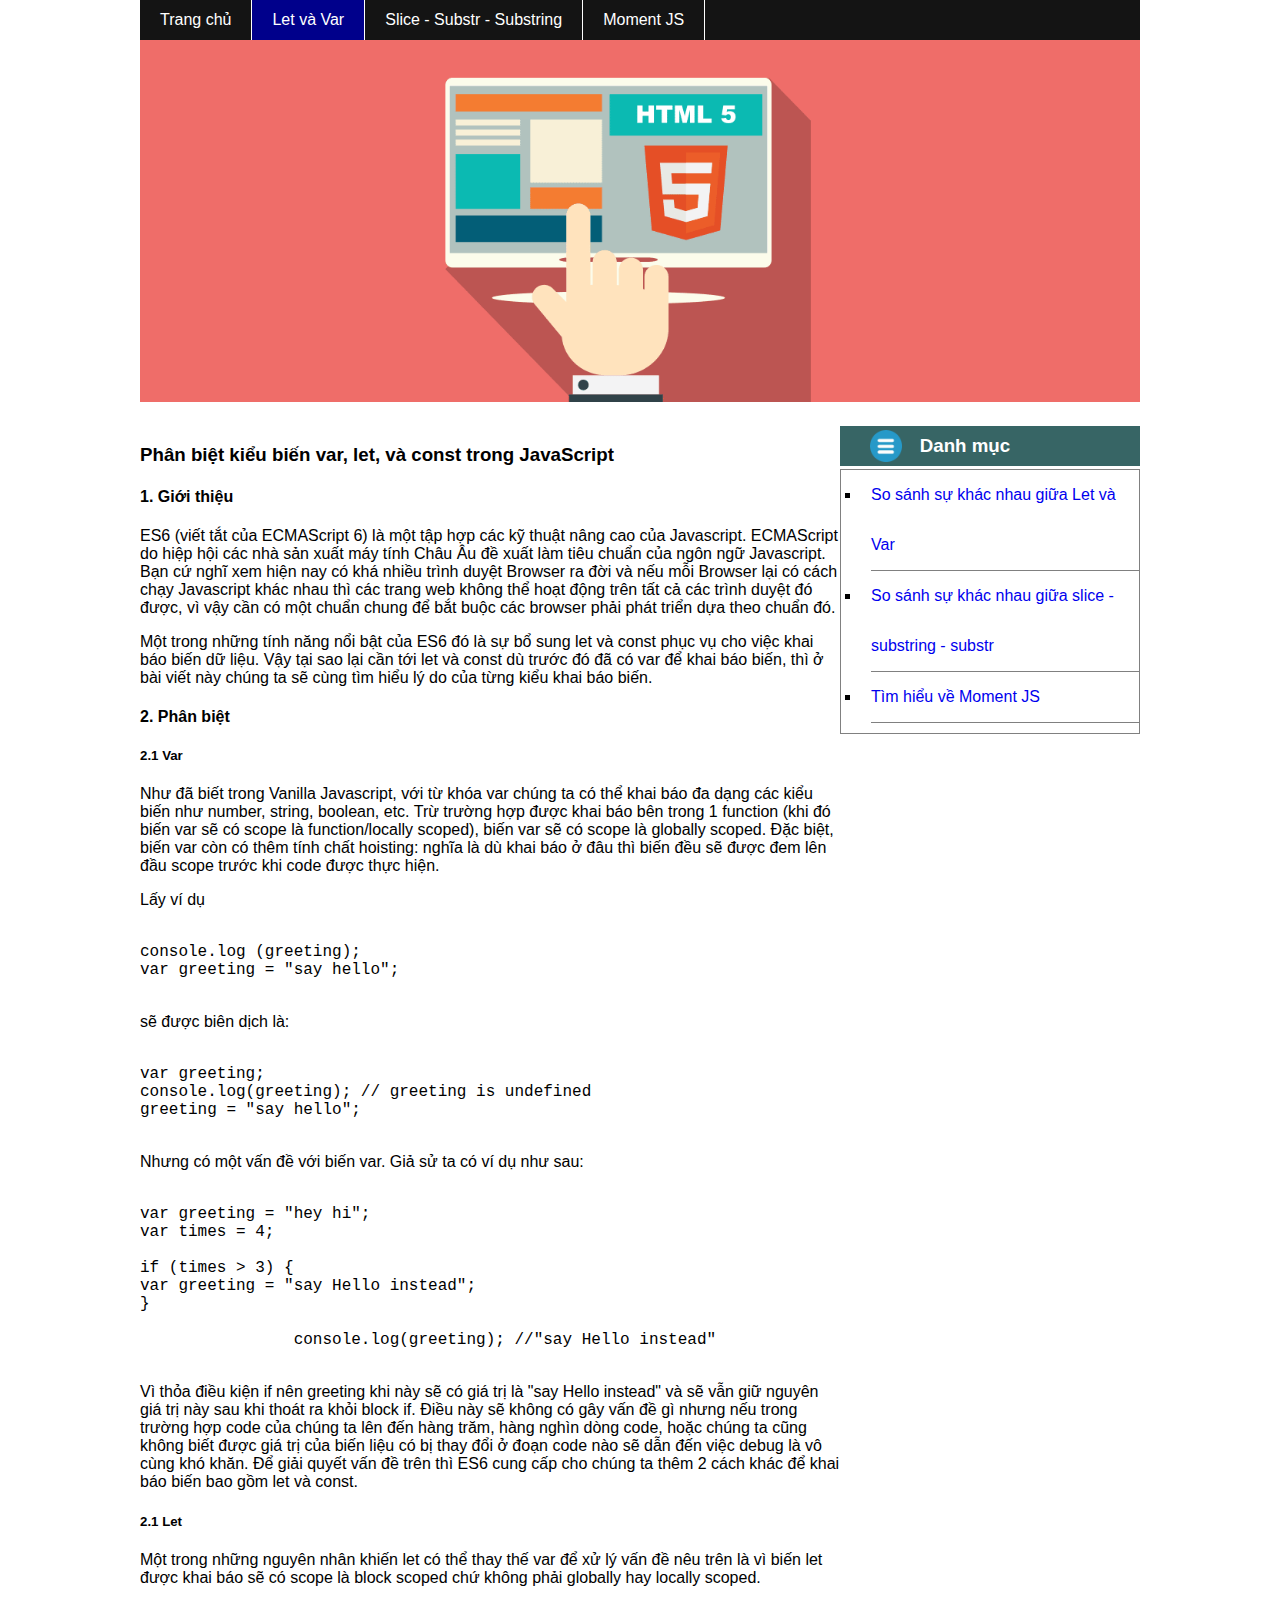
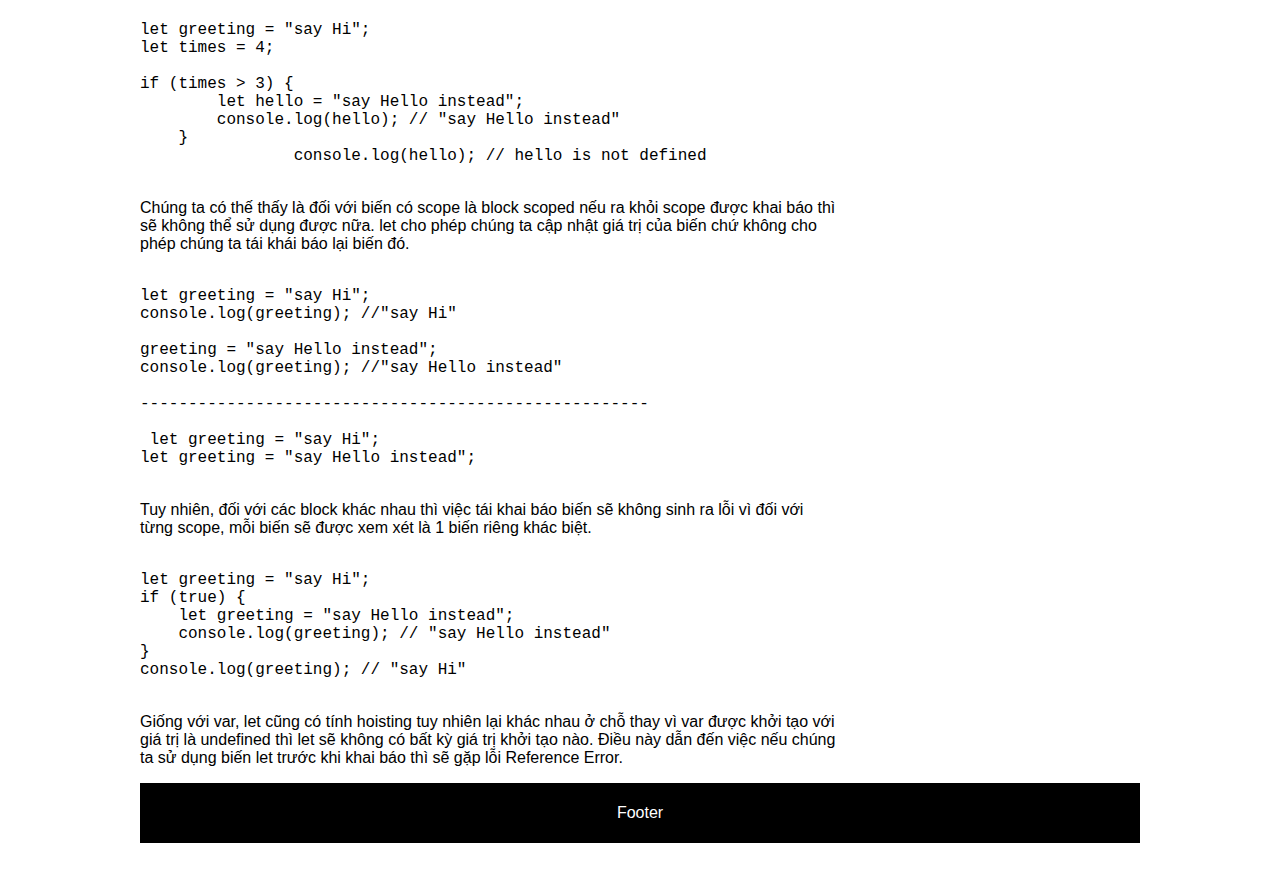
==== let-var.html @ 4ce05066 "first commit" ====
<!DOCTYPE html>
<html>
<head>
    <meta charset='utf-8'>
    <meta http-equiv='X-UA-Compatible' content='IE=edge'>
    <title>Page Title</title>
    <meta name='viewport' content='width=device-width, initial-scale=1'>
    <link rel='stylesheet' type='text/css' media='screen' href='css/main.css'>
    <script src='main.js'></script>
</head>
<body>
    <div id="menu_top">
        <ul>
            <li><a href="index.html" title="Trang chủ" >Trang chủ</a> </li>
            <li><a href="let-var.html" title="Let và Var" class="active">Let và Var</a></li>
            <li><a href="s-s-s.html" title="Slice - Substr - Substring">Slice - Substr - Substring</a></li>
            <li><a href="moment.html" title="Moment JS">Moment JS</a></li>
        </ul>
    </div>
    <div id="banner">
        <img src="images/banner2.jpg">
    </div>
    <div id="main">
        <div id="left">
            <h3>Phân biệt kiểu biến var, let, và const trong JavaScript</h3>
            <h4>1. Giới thiệu</h4>
            <p>
                ES6 (viết tắt của ECMAScript 6) là một tập hợp các kỹ thuật nâng cao của Javascript. ECMAScript do hiệp hội các nhà sản xuất máy tính Châu Âu đề xuất làm tiêu chuẩn của ngôn ngữ Javascript. Bạn cứ nghĩ xem hiện nay có khá nhiều trình duyệt Browser ra đời và nếu mỗi Browser lại có cách chạy Javascript khác nhau thì các trang web không thể hoạt động trên tất cả các trình duyệt đó được, vì vậy cần có một chuẩn chung để bắt buộc các browser phải phát triển dựa theo chuẩn đó.
            </p>
            <p>
                Một trong những tính năng nổi bật của ES6 đó là sự bổ sung let và const phục vụ cho việc khai báo biến dữ liệu. Vậy tại sao lại cần tới let và const dù trước đó đã có var để khai báo biến, thì ở bài viết này chúng ta sẽ cùng tìm hiểu lý do của từng kiểu khai báo biến.
            </p>
            <h4>2. Phân biệt</h4>
            <h5>2.1 Var</h5>
            <p>
                Như đã biết trong Vanilla Javascript, với từ khóa var chúng ta có thể khai báo đa dạng các kiểu biến như number, string, boolean, etc. Trừ trường hợp được khai báo bên trong 1 function (khi đó biến var sẽ có scope là function/locally scoped), biến var sẽ có scope là globally scoped. Đặc biệt, biến var còn có thêm tính chất hoisting: nghĩa là dù khai báo ở đâu thì biến đều sẽ được đem lên đầu scope trước khi code được thực hiện.
            </p>
            <p>Lấy ví dụ</p>
            <pre><code>
console.log (greeting);
var greeting = "say hello";
            </code></pre>
            <p>sẽ được biên dịch là:</p>
            <pre><code>
var greeting;
console.log(greeting); // greeting is undefined
greeting = "say hello";
            </code></pre>
            <p>Nhưng có một vấn đề với biến var. Giả sử ta có ví dụ như sau:</p>
            <pre><code>
var greeting = "hey hi";
var times = 4;
            
if (times > 3) {
var greeting = "say Hello instead"; 
}
            
                console.log(greeting); //"say Hello instead"
            </code></pre>
            <p>Vì thỏa điều kiện if nên greeting khi này sẽ có giá trị là "say Hello instead" và sẽ vẫn giữ nguyên giá trị này sau khi thoát ra khỏi block if. Điều này sẽ không có gây vấn đề gì nhưng nếu trong trường hợp code của chúng ta lên đến hàng trăm, hàng nghìn dòng code, hoặc chúng ta cũng không biết được giá trị của biến liệu có bị thay đổi ở đoạn code nào sẽ dẫn đến việc debug là vô cùng khó khăn. Để giải quyết vấn đề trên thì ES6 cung cấp cho chúng ta thêm 2 cách khác để khai báo biến bao gồm let và const.</p>
            <h5>2.1 Let</h5>
            <p>Một trong những nguyên nhân khiến let có thể thay thế var để xử lý vấn đề nêu trên là vì biến let được khai báo sẽ có scope là block scoped chứ không phải globally hay locally scoped.</p>
            <pre><code>
let greeting = "say Hi";
let times = 4;
             
if (times > 3) {
        let hello = "say Hello instead";
        console.log(hello); // "say Hello instead"
    }
                console.log(hello); // hello is not defined
            </code></pre>
            <p>Chúng ta có thế thấy là đối với biến có scope là block scoped nếu ra khỏi scope được khai báo thì sẽ không thể sử dụng được nữa.

                let cho phép chúng ta cập nhật giá trị của biến chứ không cho phép chúng ta tái khái báo lại biến đó.</p>
            <pre><code>
let greeting = "say Hi";
console.log(greeting); //"say Hi"

greeting = "say Hello instead";
console.log(greeting); //"say Hello instead"

-----------------------------------------------------

 let greeting = "say Hi";
let greeting = "say Hello instead";
            </code></pre>
            <p>Tuy nhiên, đối với các block khác nhau thì việc tái khai báo biến sẽ không sinh ra lỗi vì đối với từng scope, mỗi biến sẽ được xem xét là 1 biến riêng khác biệt.</p>
            <pre><code>
let greeting = "say Hi";
if (true) {
    let greeting = "say Hello instead";
    console.log(greeting); // "say Hello instead"
}
console.log(greeting); // "say Hi"
            </code></pre>
            <p>Giống với var, let cũng có tính hoisting tuy nhiên lại khác nhau ở chỗ thay vì var được khởi tạo với giá trị là undefined thì let sẽ không có bất kỳ giá trị khởi tạo nào. Điều này dẫn đến việc nếu chúng ta sử dụng biến let trước khi khai báo thì sẽ gặp lỗi Reference Error.</p>
        </div>
        <div id="right">
            <div class="menu_right">
                <h3>Danh mục</h3>
                <ul>
                    <li><a href="#">So sánh sự khác nhau giữa Let và Var</a></li>
                    <li><a href="#">So sánh sự khác nhau giữa slice - substring - substr</a></li>
                    <li><a href="#">Tìm hiểu về Moment JS</a></li>
                </ul>
            </div>
        </div>
    </div>
    <div id="footer">Footer</div>

</body>
</html>
---- css/main.css ----
body {
    font-family: Arial;
    font-size:16px;
    width: 1000px;
    margin: 0px auto;
}

#menu_top {
    background: #141414;
    height: 40px;
    position: sticky;
    top: 0;
}

#banner {
    height: auto;
    width: 1000px;
}

#main #left {
    width: 700px;
    float:left;
    min-height: 400px;
}

#main #right {
    width: 300px;
    float: left;
    min-height: 400px;
}

#footer{
    background: black;
    width: 1000px;
    text-align: center;
    height: 60px;
    color: white;
    clear: left;
    line-height: 60px;
}

#menu_top ul {
    margin: 0px;
    padding: 0px;

}
#menu_top ul li {
    list-style-type: none;
    float: left;
}

#menu_top ul li a {
    text-decoration: none;
    display: block;
    height: 40px;
    line-height: 40px;
    color: white;
    padding: 0px 20px 0px 20px;
    border-right:1px solid white;
}
#menu_top ul li a.active {
    background: darkblue;
}

#banner img{
    width: 1000px;
}

#main #left ul li img {
    float: left;
    height: 200px;
    width: 200px;
    margin-right: 10px;
    margin-bottom: 20px;
}



#main #left ul {
    margin: 0px;
    padding: 0px;

}
#main #left ul li {
    clear: both;
    list-style-type: none;
    border-bottom: 2px solid black;
    float: left;
    margin-bottom: 20px;
}
#main #left ul li h2 {
    font-size: 16px;
    margin-top: 0px;
}

#main {
    margin-top:20px;
}

#main #right .menu_right ul {
    margin: -15px 0px 0px 0px;
    padding: 0px 0px 10px 0px;
    border: 1px solid gray;
}
#main #right .menu_right ul li {
    list-style-type: square ;
    margin-left: 20px;

}

#main #right .menu_right ul li a {
    display: block;
    text-decoration: none;
    line-height: 50px;
    border-bottom: 1px solid gray;
    margin-left: 10px;
}

#main #right .menu_right ul li a:hover{
    color: cyan;
}

#main #right .menu_right h3 {
    background: rgb(55, 101, 101) url(../images/iconmenu.jpg) no-repeat 30px/32px 32px;
    height: 40px;
    margin-top: 0px;
    text-align: center;
    line-height: 40px;
    color : white;
    text-indent: -50px;
}
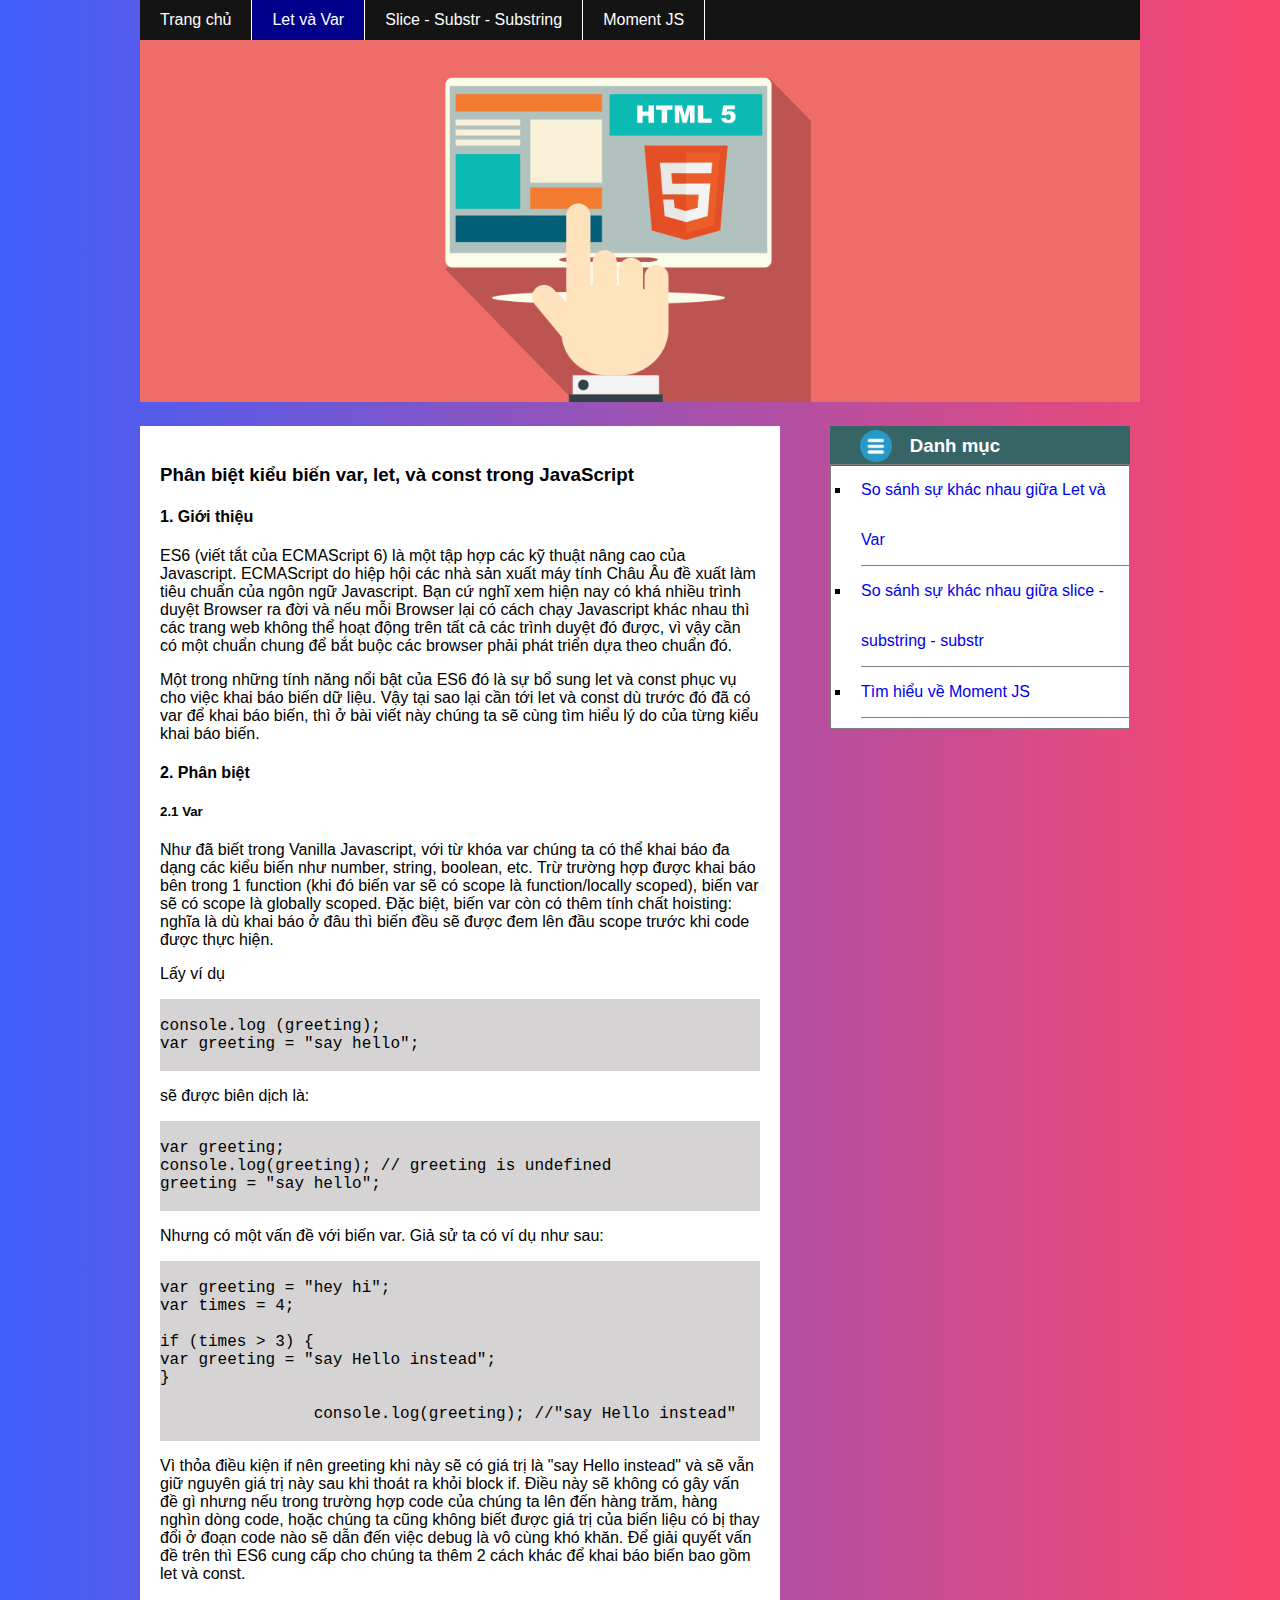
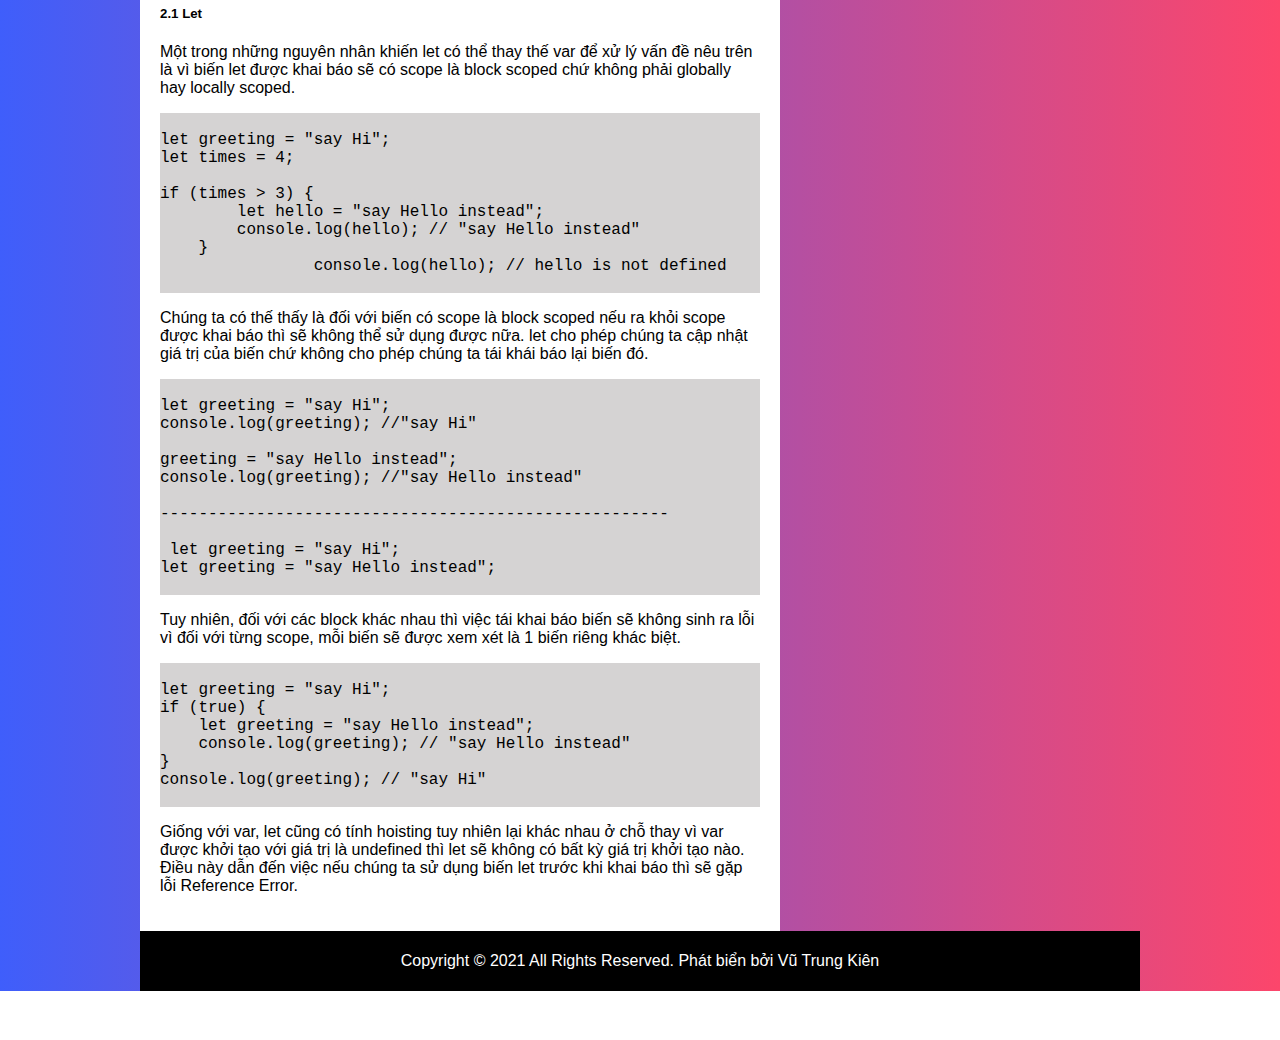
==== commit 0dacddfe: "them css" ====
--- a/let-var.html
+++ b/let-var.html
@@ -1,5 +1,6 @@
 <!DOCTYPE html>
 <html>
+
 <head>
     <meta charset='utf-8'>
     <meta http-equiv='X-UA-Compatible' content='IE=edge'>
@@ -8,10 +9,11 @@
     <link rel='stylesheet' type='text/css' media='screen' href='css/main.css'>
     <script src='main.js'></script>
 </head>
+
 <body>
     <div id="menu_top">
         <ul>
-            <li><a href="index.html" title="Trang chủ" >Trang chủ</a> </li>
+            <li><a href="index.html" title="Trang chủ">Trang chủ</a> </li>
             <li><a href="let-var.html" title="Let và Var" class="active">Let và Var</a></li>
             <li><a href="s-s-s.html" title="Slice - Substr - Substring">Slice - Substr - Substring</a></li>
             <li><a href="moment.html" title="Moment JS">Moment JS</a></li>
@@ -25,15 +27,25 @@
             <h3>Phân biệt kiểu biến var, let, và const trong JavaScript</h3>
             <h4>1. Giới thiệu</h4>
             <p>
-                ES6 (viết tắt của ECMAScript 6) là một tập hợp các kỹ thuật nâng cao của Javascript. ECMAScript do hiệp hội các nhà sản xuất máy tính Châu Âu đề xuất làm tiêu chuẩn của ngôn ngữ Javascript. Bạn cứ nghĩ xem hiện nay có khá nhiều trình duyệt Browser ra đời và nếu mỗi Browser lại có cách chạy Javascript khác nhau thì các trang web không thể hoạt động trên tất cả các trình duyệt đó được, vì vậy cần có một chuẩn chung để bắt buộc các browser phải phát triển dựa theo chuẩn đó.
+                ES6 (viết tắt của ECMAScript 6) là một tập hợp các kỹ thuật nâng cao của Javascript. ECMAScript do hiệp
+                hội các nhà sản xuất máy tính Châu Âu đề xuất làm tiêu chuẩn của ngôn ngữ Javascript. Bạn cứ nghĩ xem
+                hiện nay có khá nhiều trình duyệt Browser ra đời và nếu mỗi Browser lại có cách chạy Javascript khác
+                nhau thì các trang web không thể hoạt động trên tất cả các trình duyệt đó được, vì vậy cần có một chuẩn
+                chung để bắt buộc các browser phải phát triển dựa theo chuẩn đó.
             </p>
             <p>
-                Một trong những tính năng nổi bật của ES6 đó là sự bổ sung let và const phục vụ cho việc khai báo biến dữ liệu. Vậy tại sao lại cần tới let và const dù trước đó đã có var để khai báo biến, thì ở bài viết này chúng ta sẽ cùng tìm hiểu lý do của từng kiểu khai báo biến.
+                Một trong những tính năng nổi bật của ES6 đó là sự bổ sung let và const phục vụ cho việc khai báo biến
+                dữ liệu. Vậy tại sao lại cần tới let và const dù trước đó đã có var để khai báo biến, thì ở bài viết này
+                chúng ta sẽ cùng tìm hiểu lý do của từng kiểu khai báo biến.
             </p>
             <h4>2. Phân biệt</h4>
             <h5>2.1 Var</h5>
             <p>
-                Như đã biết trong Vanilla Javascript, với từ khóa var chúng ta có thể khai báo đa dạng các kiểu biến như number, string, boolean, etc. Trừ trường hợp được khai báo bên trong 1 function (khi đó biến var sẽ có scope là function/locally scoped), biến var sẽ có scope là globally scoped. Đặc biệt, biến var còn có thêm tính chất hoisting: nghĩa là dù khai báo ở đâu thì biến đều sẽ được đem lên đầu scope trước khi code được thực hiện.
+                Như đã biết trong Vanilla Javascript, với từ khóa var chúng ta có thể khai báo đa dạng các kiểu biến như
+                number, string, boolean, etc. Trừ trường hợp được khai báo bên trong 1 function (khi đó biến var sẽ có
+                scope là function/locally scoped), biến var sẽ có scope là globally scoped. Đặc biệt, biến var còn có
+                thêm tính chất hoisting: nghĩa là dù khai báo ở đâu thì biến đều sẽ được đem lên đầu scope trước khi
+                code được thực hiện.
             </p>
             <p>Lấy ví dụ</p>
             <pre><code>
@@ -57,9 +69,14 @@
             
                 console.log(greeting); //"say Hello instead"
             </code></pre>
-            <p>Vì thỏa điều kiện if nên greeting khi này sẽ có giá trị là "say Hello instead" và sẽ vẫn giữ nguyên giá trị này sau khi thoát ra khỏi block if. Điều này sẽ không có gây vấn đề gì nhưng nếu trong trường hợp code của chúng ta lên đến hàng trăm, hàng nghìn dòng code, hoặc chúng ta cũng không biết được giá trị của biến liệu có bị thay đổi ở đoạn code nào sẽ dẫn đến việc debug là vô cùng khó khăn. Để giải quyết vấn đề trên thì ES6 cung cấp cho chúng ta thêm 2 cách khác để khai báo biến bao gồm let và const.</p>
+            <p>Vì thỏa điều kiện if nên greeting khi này sẽ có giá trị là "say Hello instead" và sẽ vẫn giữ nguyên giá
+                trị này sau khi thoát ra khỏi block if. Điều này sẽ không có gây vấn đề gì nhưng nếu trong trường hợp
+                code của chúng ta lên đến hàng trăm, hàng nghìn dòng code, hoặc chúng ta cũng không biết được giá trị
+                của biến liệu có bị thay đổi ở đoạn code nào sẽ dẫn đến việc debug là vô cùng khó khăn. Để giải quyết
+                vấn đề trên thì ES6 cung cấp cho chúng ta thêm 2 cách khác để khai báo biến bao gồm let và const.</p>
             <h5>2.1 Let</h5>
-            <p>Một trong những nguyên nhân khiến let có thể thay thế var để xử lý vấn đề nêu trên là vì biến let được khai báo sẽ có scope là block scoped chứ không phải globally hay locally scoped.</p>
+            <p>Một trong những nguyên nhân khiến let có thể thay thế var để xử lý vấn đề nêu trên là vì biến let được
+                khai báo sẽ có scope là block scoped chứ không phải globally hay locally scoped.</p>
             <pre><code>
 let greeting = "say Hi";
 let times = 4;
@@ -70,9 +87,11 @@
     }
                 console.log(hello); // hello is not defined
             </code></pre>
-            <p>Chúng ta có thế thấy là đối với biến có scope là block scoped nếu ra khỏi scope được khai báo thì sẽ không thể sử dụng được nữa.
+            <p>Chúng ta có thế thấy là đối với biến có scope là block scoped nếu ra khỏi scope được khai báo thì sẽ
+                không thể sử dụng được nữa.
 
-                let cho phép chúng ta cập nhật giá trị của biến chứ không cho phép chúng ta tái khái báo lại biến đó.</p>
+                let cho phép chúng ta cập nhật giá trị của biến chứ không cho phép chúng ta tái khái báo lại biến đó.
+            </p>
             <pre><code>
 let greeting = "say Hi";
 console.log(greeting); //"say Hi"
@@ -85,7 +104,8 @@
  let greeting = "say Hi";
 let greeting = "say Hello instead";
             </code></pre>
-            <p>Tuy nhiên, đối với các block khác nhau thì việc tái khai báo biến sẽ không sinh ra lỗi vì đối với từng scope, mỗi biến sẽ được xem xét là 1 biến riêng khác biệt.</p>
+            <p>Tuy nhiên, đối với các block khác nhau thì việc tái khai báo biến sẽ không sinh ra lỗi vì đối với từng
+                scope, mỗi biến sẽ được xem xét là 1 biến riêng khác biệt.</p>
             <pre><code>
 let greeting = "say Hi";
 if (true) {
@@ -94,20 +114,23 @@
 }
 console.log(greeting); // "say Hi"
             </code></pre>
-            <p>Giống với var, let cũng có tính hoisting tuy nhiên lại khác nhau ở chỗ thay vì var được khởi tạo với giá trị là undefined thì let sẽ không có bất kỳ giá trị khởi tạo nào. Điều này dẫn đến việc nếu chúng ta sử dụng biến let trước khi khai báo thì sẽ gặp lỗi Reference Error.</p>
+            <p>Giống với var, let cũng có tính hoisting tuy nhiên lại khác nhau ở chỗ thay vì var được khởi tạo với giá
+                trị là undefined thì let sẽ không có bất kỳ giá trị khởi tạo nào. Điều này dẫn đến việc nếu chúng ta sử
+                dụng biến let trước khi khai báo thì sẽ gặp lỗi Reference Error.</p>
         </div>
         <div id="right">
             <div class="menu_right">
                 <h3>Danh mục</h3>
                 <ul>
-                    <li><a href="#">So sánh sự khác nhau giữa Let và Var</a></li>
-                    <li><a href="#">So sánh sự khác nhau giữa slice - substring - substr</a></li>
-                    <li><a href="#">Tìm hiểu về Moment JS</a></li>
+                    <li><a href="let-var.html">So sánh sự khác nhau giữa Let và Var</a></li>
+                    <li><a href="s-s-s.html">So sánh sự khác nhau giữa slice - substring - substr</a></li>
+                    <li><a href="moment.html">Tìm hiểu về Moment JS</a></li>
                 </ul>
             </div>
         </div>
     </div>
-    <div id="footer">Footer</div>
+    <div id="footer">Copyright © 2021 All Rights Reserved. Phát biển bởi Vũ Trung Kiên</div>
 
 </body>
+
 </html>--- a/css/main.css
+++ b/css/main.css
@@ -1,131 +1,166 @@
+html {
+    background: #FC466B;  /* fallback for old browsers */
+    background: -webkit-linear-gradient(to right, #3F5EFB, #FC466B);  /* Chrome 10-25, Safari 5.1-6 */
+    background: linear-gradient(to right, #3F5EFB, #FC466B); /* W3C, IE 10+/ Edge, Firefox 16+, Chrome 26+, Opera 12+, Safari 7+ */
+    
+}
+
 body {
     font-family: Arial;
-    font-size:16px;
-    width: 1000px;
-    margin: 0px auto;
+    font-size  : 16px;
+    width      : 1000px;
+    margin     : 0px auto;
 }
 
 #menu_top {
     background: #141414;
-    height: 40px;
-    position: sticky;
-    top: 0;
+    height    : 40px;
+    position  : sticky;
+    top       : 0;
 }
 
 #banner {
     height: auto;
-    width: 1000px;
+    width : 1000px;
 }
 
 #main #left {
-    width: 700px;
-    float:left;
+    width     : 600px;
+    float     : left;
     min-height: 400px;
+    background: white;
+    padding: 20px 20px;
 }
 
 #main #right {
-    width: 300px;
-    float: left;
-    min-height: 400px;
+    width      : 300px;
+    float      : left;
+    margin-left: 50px;
+    background:white;
+
 }
 
-#footer{
-    background: black;
-    width: 1000px;
-    text-align: center;
-    height: 60px;
-    color: white;
-    clear: left;
+#footer {
+    background : black;
+    width      : 1000px;
+    text-align : center;
+    height     : 60px;
+    color      : white;
+    clear      : left;
     line-height: 60px;
 }
 
 #menu_top ul {
-    margin: 0px;
+    margin : 0px;
     padding: 0px;
 
 }
+
 #menu_top ul li {
     list-style-type: none;
-    float: left;
+    float          : left;
 }
 
 #menu_top ul li a {
     text-decoration: none;
-    display: block;
-    height: 40px;
-    line-height: 40px;
-    color: white;
-    padding: 0px 20px 0px 20px;
-    border-right:1px solid white;
+    display        : block;
+    height         : 40px;
+    line-height    : 40px;
+    color          : white;
+    padding        : 0px 20px 0px 20px;
+    border-right   : 1px solid white;
 }
+
 #menu_top ul li a.active {
     background: darkblue;
 }
 
-#banner img{
+#banner img {
     width: 1000px;
 }
 
 #main #left ul li img {
-    float: left;
-    height: 200px;
-    width: 200px;
-    margin-right: 10px;
+    float        : left;
+    height       : 200px;
+    width        : 200px;
+    margin-right : 10px;
     margin-bottom: 20px;
 }
 
 
 
 #main #left ul {
-    margin: 0px;
+    margin : 0px;
     padding: 0px;
 
 }
+
 #main #left ul li {
-    clear: both;
+    clear          : both;
     list-style-type: none;
-    border-bottom: 2px solid black;
-    float: left;
-    margin-bottom: 20px;
+    border-bottom  : 2px solid black;
+    float          : left;
+    margin-bottom  : 20px;
 }
+
 #main #left ul li h2 {
-    font-size: 16px;
+    font-size : 16px;
     margin-top: 0px;
 }
 
 #main {
-    margin-top:20px;
+    margin-top: 20px;
 }
 
+
 #main #right .menu_right ul {
-    margin: -15px 0px 0px 0px;
+    margin : -20px 0px 0px 0px;
     padding: 0px 0px 10px 0px;
-    border: 1px solid gray;
+    border : 1px solid gray;
 }
+
 #main #right .menu_right ul li {
-    list-style-type: square ;
-    margin-left: 20px;
+    list-style-type: square;
+    margin-left    : 20px;
 
 }
 
 #main #right .menu_right ul li a {
-    display: block;
+    display        : block;
     text-decoration: none;
-    line-height: 50px;
-    border-bottom: 1px solid gray;
-    margin-left: 10px;
+    line-height    : 50px;
+    border-bottom  : 1px solid gray;
+    margin-left    : 10px;
 }
 
-#main #right .menu_right ul li a:hover{
+#main #right .menu_right ul li a:hover {
     color: cyan;
 }
 
 #main #right .menu_right h3 {
-    background: rgb(55, 101, 101) url(../images/iconmenu.jpg) no-repeat 30px/32px 32px;
-    height: 40px;
-    margin-top: 0px;
-    text-align: center;
+    background : rgb(55, 101, 101) url(../images/iconmenu.jpg) no-repeat 30px/32px 32px;
+    height     : 40px;
+    margin-top : 0px;
+    text-align : center;
     line-height: 40px;
-    color : white;
+    color      : white;
     text-indent: -50px;
+}
+
+pre {
+    background: rgb(213, 211, 211);
+    width     : 600px;
+    overflow  : auto;
+}
+
+code {
+    width   : 700px;
+    height  : auto;
+    overflow: scroll;
+}
+
+#main #left ul li h2 a {
+    list-style-type: none ;
+    text-decoration: none;
+    color: black;
 }